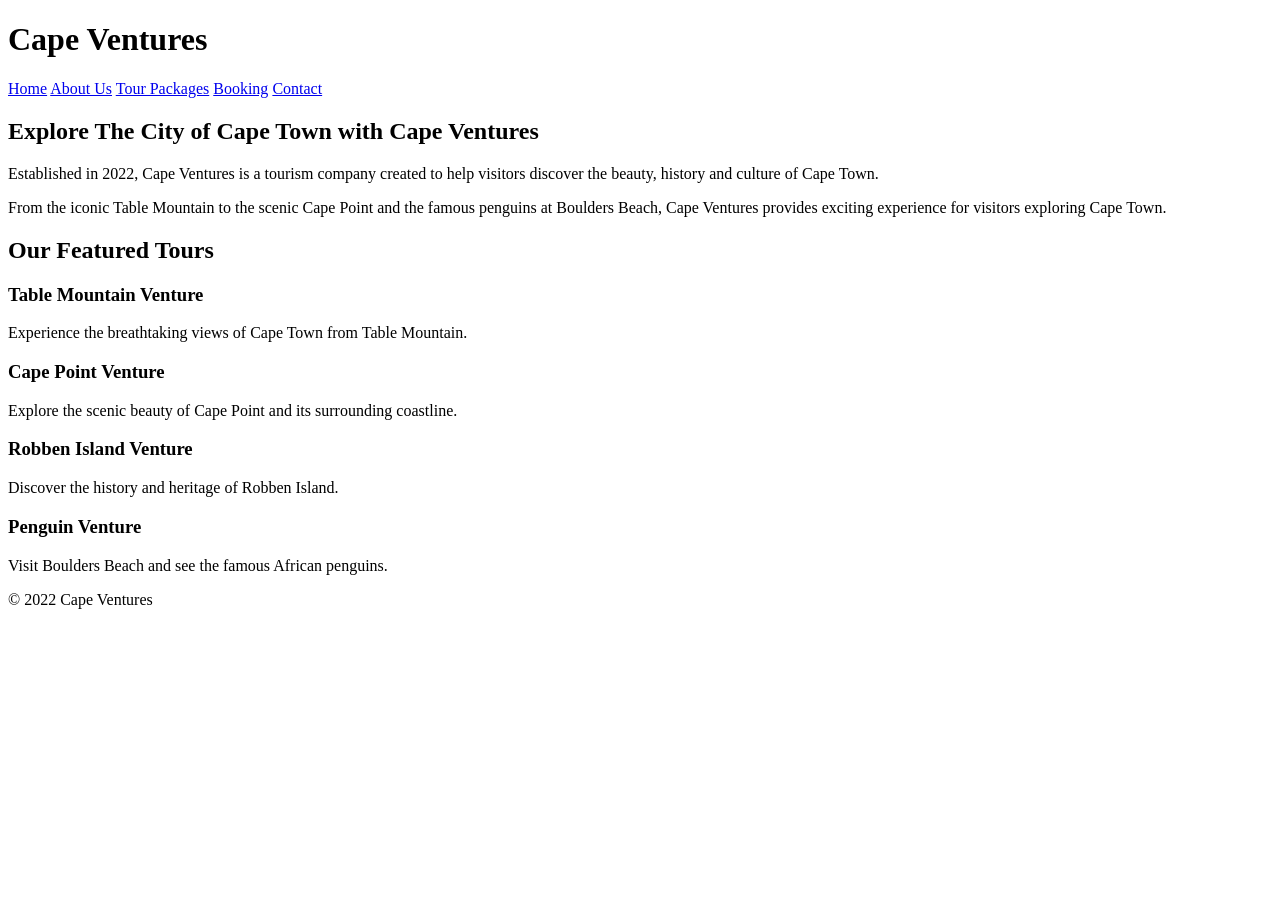
==== index.html @ c9e166fc "Initial Commit" ====
<!DOCTYPE html>
<html lang="en">
 <head>
    <meta charset="UTF-8">
    <meta name="viewport" content="width=device-width, initial-scale=1.0">
    <title>Cape Ventures</title>
    </head>

    <body>
        <header>
            <h1>Cape Ventures</h1>
        </header>

   <!--Main Navigation-->     
            <nav>
                <a href="index.html">Home</a>
                <a href="about.html">About Us</a>
                <a href="tours.html">Tour Packages</a>
                <a href="enquiry.html">Booking</a>
                <a href="contact.html">Contact</a>
            </nav>
        

        <main>
            <section> <!--Main Content-->
                <h2> Explore The City of Cape Town with Cape Ventures</h2>

                <p>
                    Established in 2022, Cape Ventures is a tourism company created to help visitors discover the beauty, history and culture of Cape Town.
                </p>

                <p>
                    From the iconic Table Mountain to the scenic Cape Point and the famous penguins at Boulders Beach, Cape Ventures provides exciting experience for visitors exploring Cape Town.
                </p>
            </section>

            <section>
                <h2> Our Featured Tours</h2>
                <h3> Table Mountain Venture</h3>
                <p>
                    Experience the breathtaking views of Cape Town from Table Mountain.
                </p>
         
                <h3>Cape Point Venture</h3>
                <p>Explore the scenic beauty of Cape Point and its surrounding coastline.</p>

                <h3>Robben Island Venture</h3>
                <p>Discover the history and heritage of Robben Island.</p>
                  
                <h3>Penguin Venture</h3>
                <p>
                    Visit Boulders Beach and see the famous African penguins.
                </p>

                </section>
        </main>

<!--Footer Information-->
 <footer>
    <p>&copy; 2022 Cape Ventures</p>
 </footer>
 </body>
 </html>
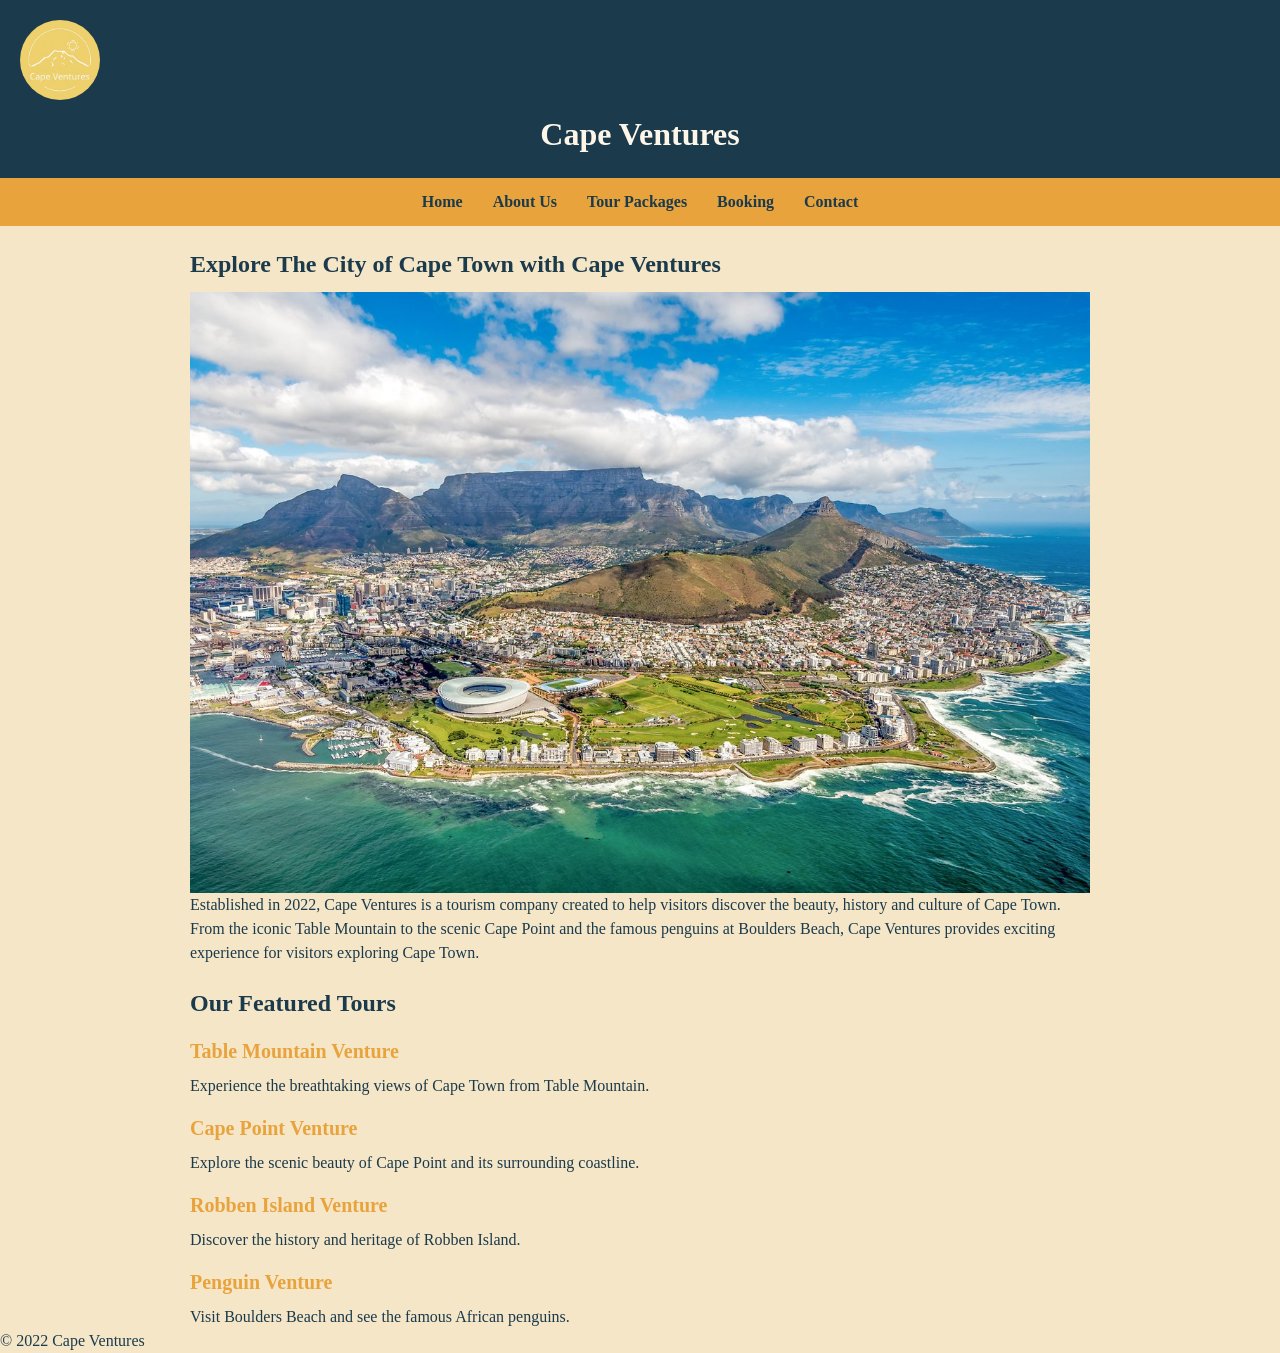
==== commit 6fb9611e: "WEDE POE Part 2" ====
--- a/index.html
+++ b/index.html
@@ -4,10 +4,12 @@
     <meta charset="UTF-8">
     <meta name="viewport" content="width=device-width, initial-scale=1.0">
     <title>Cape Ventures</title>
+    <link rel="stylesheet" href="css/style.css">
     </head>
 
     <body>
         <header>
+        <img src="images/logo.jpg" alt="Cape Ventures logo" width="80">
             <h1>Cape Ventures</h1>
         </header>
 
@@ -22,9 +24,10 @@
         
 
         <main>
+            <!--The images are displayed by each section starting with "<img src"-->
             <section> <!--Main Content-->
                 <h2> Explore The City of Cape Town with Cape Ventures</h2>
-
+ <img src="images/cape-town.jpg" alt="View of Table Mountain, Cape Town">
                 <p>
                     Established in 2022, Cape Ventures is a tourism company created to help visitors discover the beauty, history and culture of Cape Town.
                 </p>
--- a/css/style.css
+++ b/css/style.css
@@ -0,0 +1,113 @@
+*{
+    margin: 0;
+    padding: 0;
+    box-sizing: border-box;
+}
+/*Base styles for the whole website*/
+body {
+    font-family: 'Georgia',serif;
+    font-size: 1rem;
+    line-height: 1.5;
+    color: #1B3A4b;
+    background-color: #f5E6C8;
+}
+/*Header banner with site title*/
+header {
+    background-color: #1b3a4b;
+    padding: 20px;
+    text-align: center;
+}
+ header h1{
+    color: #fdf6e9;
+    font-size: 2rem;
+ }
+/*styling for section headings*/
+ h2 {
+    color: #1b3a4b;
+    font-size: 1.5rem;
+    margin-top: 20px;
+    margin-bottom: 10px;
+ }
+/* styling for smaller headings*/
+ h3 {
+    color: #e8a33d;
+    font-size: 1.25rem ;
+    margin-top: 15px;
+    margin-bottom: 8px;
+ }
+/*navigation menu bar styling*/
+ nav{
+    background-color: #e8a33d;
+    display: flex;
+    justify-content: center;
+    gap: 30px;
+    padding: 12px 0;
+ }
+ nav a {
+    color: #1b3a4b;
+    text-decoration: none;
+    font-weight: bold;
+    font-size: 16px;
+ }
+ nav a:hover{
+    color: #ffffff;
+    text-decoration: underline;
+ }
+
+ nav a:focus {
+    outline: 2px solid #ffffff;
+ }
+
+ nav a:active {
+    color: #ffffff;
+    font-style: italic;
+ }
+
+
+ /*Adds a shadow under the header*/
+ header {
+    box-shadow: 0 2px 6px rgba (0,0,0,0.3);
+ }
+/*Responsive style for a mobile phone*/
+ @media (max-width: 600px) {
+    nav {
+        flex-direction: column;
+        align-items: center;
+        gap: 10px;
+    }
+     header h1 {
+        font-size: 24px;
+     }
+     /*this rounds up the images on a mobile phone*/
+     img{border-radius: 8px}
+ }
+
+ /*Responsive style for tablet screen*/
+ @media (max-width: 900px) {
+    nav{
+        gap: 15px;
+    }
+    header h1 {
+        font-size: 28px;
+    }
+ }
+
+ /*Keeps main content readable on wider screens*/
+ main {
+    width: 90%;
+    max-width: 900px;
+    margin: 0 auto;
+ }
+ /*makes all images responsive*/
+ img{
+   max-width: 100%;
+   height: auto;
+   display: block;
+ } 
+
+ /*styles the logo image to be rounded*/
+ header img{
+   border-radius: 50%;
+   margin-bottom: 10px;
+ }
+  
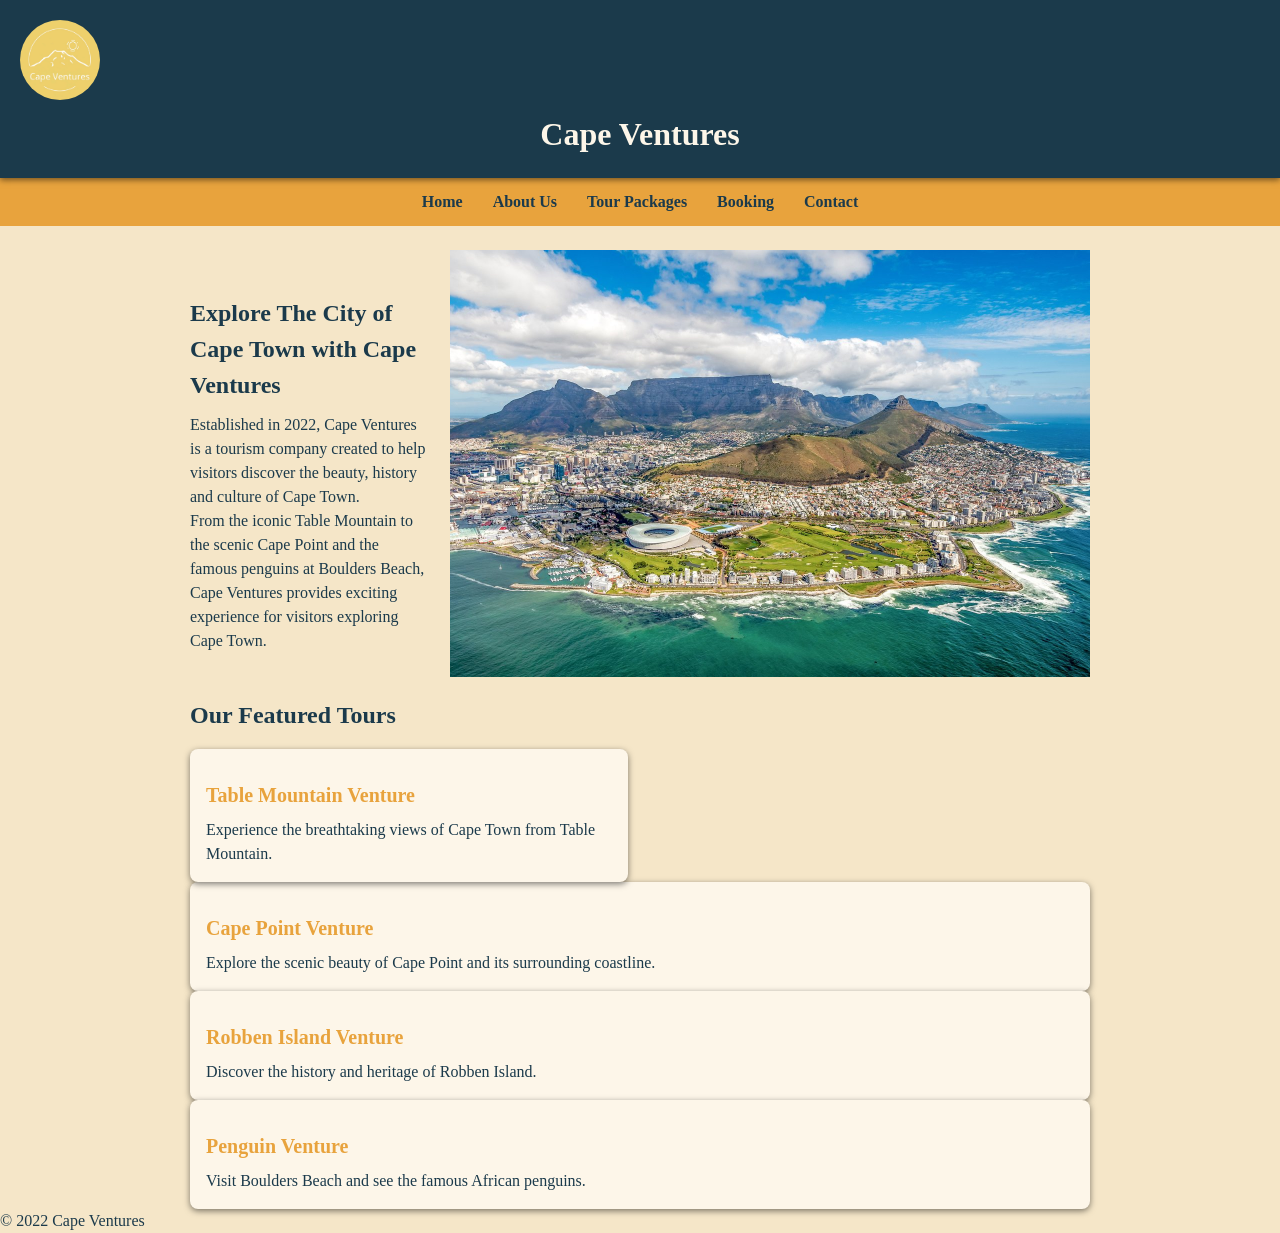
==== commit cdee9191: "Part 2 fixes: fixed the shadow box typo, added root variables,added flexbox hero and Grid card layou" ====
--- a/index.html
+++ b/index.html
@@ -25,36 +25,51 @@
 
         <main>
             <!--The images are displayed by each section starting with "<img src"-->
-            <section> <!--Main Content-->
+            <section class="hero"> <!--Main Content-->
+                <div class="hero-text">
                 <h2> Explore The City of Cape Town with Cape Ventures</h2>
- <img src="images/cape-town.jpg" alt="View of Table Mountain, Cape Town">
                 <p>
                     Established in 2022, Cape Ventures is a tourism company created to help visitors discover the beauty, history and culture of Cape Town.
                 </p>
-
                 <p>
                     From the iconic Table Mountain to the scenic Cape Point and the famous penguins at Boulders Beach, Cape Ventures provides exciting experience for visitors exploring Cape Town.
                 </p>
+                </div>
+                <img src="images/cape-town.jpg" 
+                srcset="images/cape-town-480.jpg 480w , images/cape-town.jpg 1280w"
+                sizes="(max-width: 600px) 100vw, 50vw"
+                alt="View of Table Mountain, Cape Town">
             </section>
+
 
             <section>
                 <h2> Our Featured Tours</h2>
+                <div class="grid">
+                    <article class="card">         
                 <h3> Table Mountain Venture</h3>
                 <p>
                     Experience the breathtaking views of Cape Town from Table Mountain.
                 </p>
-         
+            </article>
+           </div>
+
+           <article class="card">
                 <h3>Cape Point Venture</h3>
                 <p>Explore the scenic beauty of Cape Point and its surrounding coastline.</p>
+            </article>
 
+            <article class="card">
                 <h3>Robben Island Venture</h3>
                 <p>Discover the history and heritage of Robben Island.</p>
-                  
+                 </article>
+                 
+                 <article class="card">
                 <h3>Penguin Venture</h3>
                 <p>
                     Visit Boulders Beach and see the famous African penguins.
                 </p>
-
+            </article>
+            
                 </section>
         </main>
 
--- a/css/style.css
+++ b/css/style.css
@@ -2,72 +2,93 @@
     margin: 0;
     padding: 0;
     box-sizing: border-box;
+}
+/* Variables: colours, shadow and spacing stored once and reused */
+:root {
+   --navy: #1b3a4b;
+   --gold: #e8a33d;
+   --sand: #f5e6c8;
+   --cream: #fdf6e9;
+   --white: #ffffff;
+   --shadow: 0 2px 6px rgba(0, 0, 0, 0.5);
 }
 /*Base styles for the whole website*/
 body {
     font-family: 'Georgia',serif;
     font-size: 1rem;
     line-height: 1.5;
-    color: #1B3A4b;
-    background-color: #f5E6C8;
+    color: var(--navy);
+    background-color: var(--sand);
 }
 /*Header banner with site title*/
 header {
-    background-color: #1b3a4b;
+    background-color: var(--navy);
     padding: 20px;
     text-align: center;
 }
  header h1{
-    color: #fdf6e9;
+    color: var(--cream);
     font-size: 2rem;
  }
 /*styling for section headings*/
  h2 {
-    color: #1b3a4b;
+    color: var(--navy);
     font-size: 1.5rem;
     margin-top: 20px;
     margin-bottom: 10px;
  }
 /* styling for smaller headings*/
  h3 {
-    color: #e8a33d;
+    color: var(--gold);
     font-size: 1.25rem ;
     margin-top: 15px;
     margin-bottom: 8px;
  }
 /*navigation menu bar styling*/
  nav{
-    background-color: #e8a33d;
+    background-color: var(--gold);
     display: flex;
     justify-content: center;
     gap: 30px;
     padding: 12px 0;
  }
  nav a {
-    color: #1b3a4b;
+    color: var(--navy);
     text-decoration: none;
     font-weight: bold;
     font-size: 16px;
  }
  nav a:hover{
-    color: #ffffff;
+    color: var(--white);
     text-decoration: underline;
  }
 
  nav a:focus {
-    outline: 2px solid #ffffff;
+    outline: 2px solid var(--white);
  }
 
  nav a:active {
-    color: #ffffff;
+    color: var(--white);
     font-style: italic;
  }
 
 
  /*Adds a shadow under the header*/
  header {
-    box-shadow: 0 2px 6px rgba (0,0,0,0.3);
- }
+    box-shadow: var(--shadow);
+    position: relative;
+    z-index: 1;
+ }
+  /*Responsive style for tablet screen*/
+ @media (max-width: 900px) {
+    nav{
+        gap: 15px;
+    }
+    header h1 {
+        font-size: 28px;
+    }
+ }
+
 /*Responsive style for a mobile phone*/
  @media (max-width: 600px) {
     nav {
@@ -82,15 +103,6 @@
      img{border-radius: 8px}
  }
 
- /*Responsive style for tablet screen*/
- @media (max-width: 900px) {
-    nav{
-        gap: 15px;
-    }
-    header h1 {
-        font-size: 28px;
-    }
- }
 
  /*Keeps main content readable on wider screens*/
  main {
@@ -110,4 +122,158 @@
    border-radius: 50%;
    margin-bottom: 10px;
  }
-  
+ /* Part 2 feedback fixes */
+ /* Flexbox layout for the home page hero */
+ 
+ .hero {
+   display: flex;
+   gap: 1.5rem;
+   align-items: center;
+   margin-top: 1.5rem;
+ }
+
+ .hero > * {
+   flex: 1;
+ }
+
+ /* Grid layout for the cards */
+.grid {
+   display: grid;
+   grid-template-columns: repeat(2, 1fr);
+   gap: 1.5rem;
+   margin-top: 1rem;
+}
+
+.grid-3 {
+   grid-template-columns: repeat(3, 1fr);
+}
+
+.card {
+   background-color: var(--cream);
+   border-radius: 8px;
+   padding: 1rem;
+   box-shadow: var(--shadow);
+}
+
+.card img {
+   width: 100%;
+   border-radius: 8px;
+   margin-bottom: 0.5rem;
+}
+
+/* Responsive: tablet */
+@media (max-width: 900px) {
+   h2 {font-size: 1.35rem; }
+   h3 {font-size: 1.15rem; }
+   body {font-size: 0.975rem; }
+   .hero { flex-direction: column; }
+   .grid-3 { grid-template-columns: repeat(2, 1fr); } 
+}
+
+/* Responsive: mobile phone */
+@media (max-width: 600px) {
+   h2 { font-size: 1.25rem; }
+   h3 {font-size: 1.1rem; }
+   body { font-size: 0.95rem; }
+   .grid, .grid-3 {grid-template-columns: 1fr; }
+}
+/* Part 3 Accordion */
+.acc-item {
+   border-bottom: 1px solid var(--navy);
+}
+.acc-btn{
+width : 100%;
+text-align: left;
+background: none;
+border: none;
+font: inherit;
+font-weight: bold;
+color: var(--navy);
+padding: 0.75rem 0;
+cursor: pointer;
+} 
+
+.acc-btn::after {
+content: "+" ;
+float: right;
+}
+
+.acc-btn[aria-expanded="true"]::after {
+   content: "\2212" ;
+}
+
+.acc-btn:hover,
+.acc-btn:focus {
+   color: var(--gold);
+}
+
+/* gallery and lightbox */
+
+.gallery a {
+   display: block;
+   overflow: hidden;
+   border-radius: 8px;
+   box-shadow: var(--shadow)
+}
+
+.gallery img {
+   width: 100%;
+   transition: transform 0.4s;
+}
+
+.gallery a:hover img,
+.gallery a:focus img {
+   transform: scale(1.08);
+}
+
+dialog {
+   border: none;
+   border-radius: 8px;
+   padding: 1.5rem;
+   width: min(92vw, 600px);
+   margin: auto;
+   background-color: var(--cream);
+   color: var(--navy);
+}
+
+dialog::backdrop {
+   background: rgba(0, 0, 0, 0.65);
+}
+dialog img {
+   margin: 0 auto;
+   max-height: 60vh;
+   border-radius: 8px;
+}
+
+.close {
+   position: absolute;
+   top: 0.25rem;
+   right: 0.75rem;
+   background: none;
+   border: none;
+   font-size: 2rem;
+   color: var(--navy);
+   cursor: pointer;
+}
+
+.lb-buttons {
+   display: flex;
+   gap: 0.5rem;
+   margin-top: 0.75rem;
+}
+
+.lb-buttons button {
+   background-color: var(--navy);
+   color: var(--cream);
+   border: 2px solid var(--navy);
+   border-radius: 8px;
+   padding: 0.5rem 1rem;
+   font: inherit;
+   cursor: pointer;
+}
+
+.lb-buttons button:hover,
+.lb-buttons button:focus {
+   background-color: var(--gold);
+   color: var(--navy)
+}
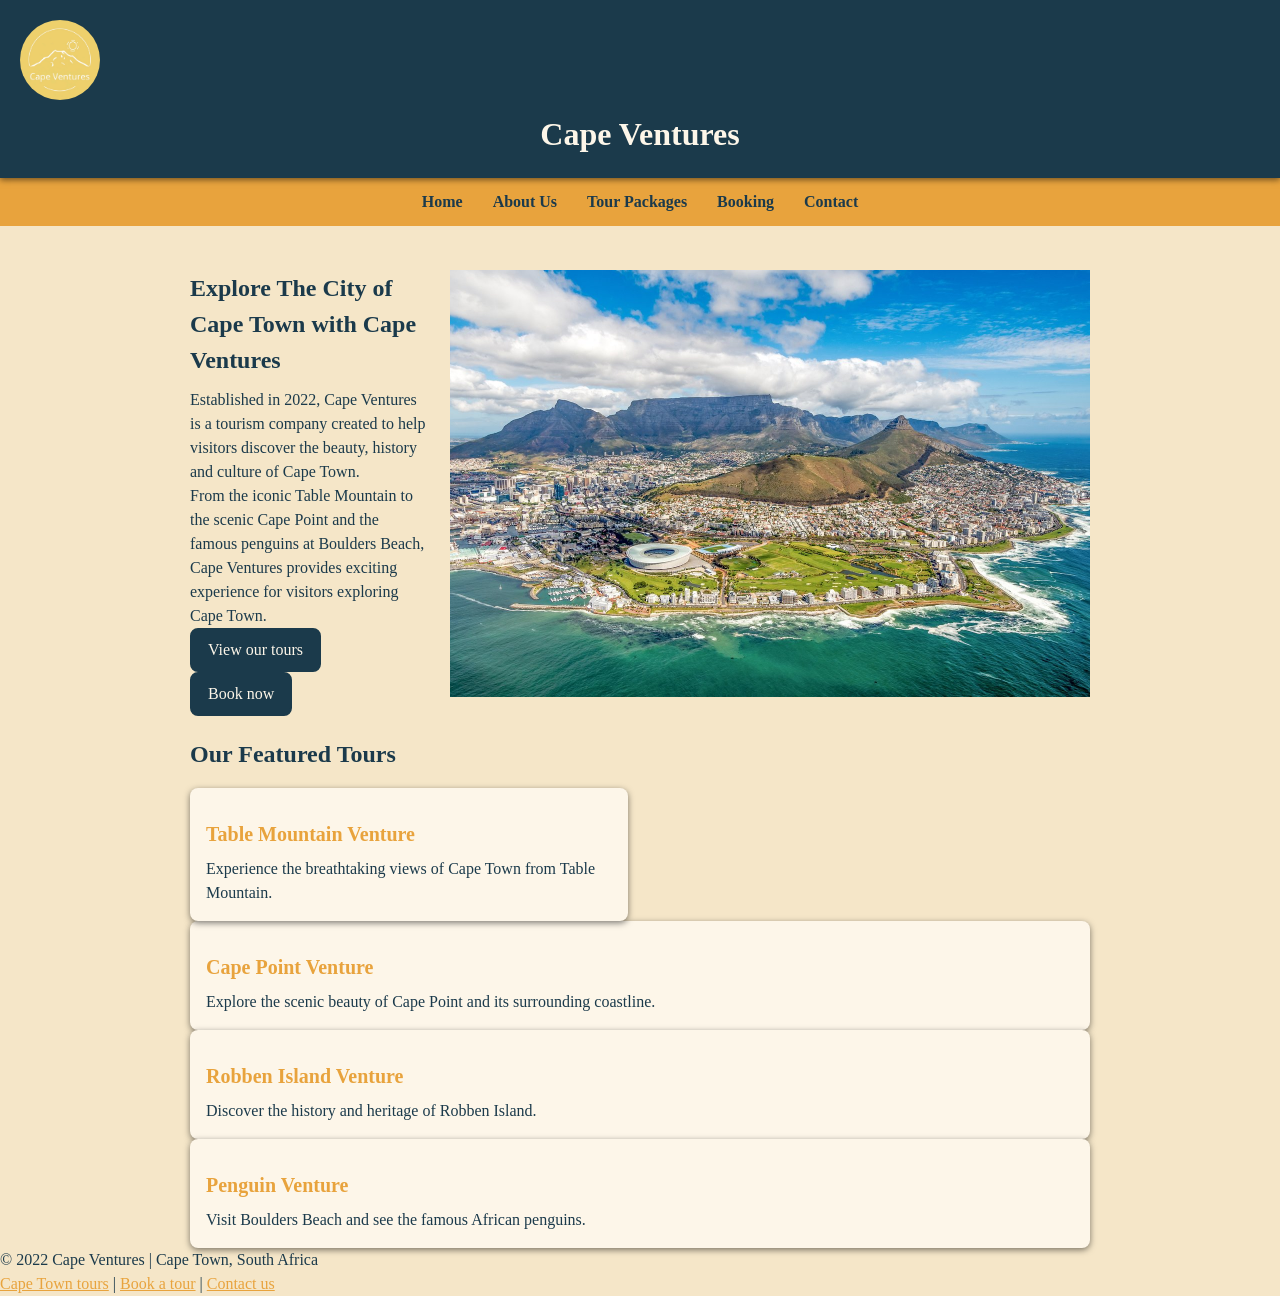
==== commit 629730c1: "added internal links,local SEO data,referrer policy and lazy loading" ====
--- a/index.html
+++ b/index.html
@@ -3,13 +3,26 @@
  <head>
     <meta charset="UTF-8">
     <meta name="viewport" content="width=device-width, initial-scale=1.0">
-    <title>Cape Ventures</title>
+    <title>Cape Town Tours and Day Trips | Cape Ventures</title>
+    <meta name="description" contect="Book guided Cape Town tours with Cape Ventures: Table Mountain, Cape Point,
+    Robben Island and the Boulders Beach penguins. Established in 2022.">
+    <meta name="keywords" content="Cape Town tours, Table Mountain tour, Cape Point tour,
+    Robben Island tour, Boulders Beach penguins, Cape Ventures">
+    <meta name="author" content="Megan Arigundia">
+        <!--Security-Limits the information my site shares with other sites-->
+    <meta name="referrer" content="strict-origin-when-cross-origin">
     <link rel="stylesheet" href="css/style.css">
+    <!-- Local SEO: tells search engine who we are and where we are-->
+     <script type="application/ld+json">
+       { "@context": "https://schema.org","@type":"TravelAgency","name":"Cape Ventures","url":
+        "https://maeloy.github.io/Cape-Ventures/","email":"info@capeventures.co.za","telephone":"+27123456789","foundingDate":
+        "2022","address":{"@type":"PostalAddress","addressLocality":"CapeTown","addressCountry":"ZA"}}
+     </script>
     </head>
 
     <body>
         <header>
-        <img src="images/logo.jpg" alt="Cape Ventures logo" width="80">
+        <img src="images/cape-ventures-logo.jpg" alt="Cape Ventures logo" width="80">
             <h1>Cape Ventures</h1>
         </header>
 
@@ -34,9 +47,11 @@
                 <p>
                     From the iconic Table Mountain to the scenic Cape Point and the famous penguins at Boulders Beach, Cape Ventures provides exciting experience for visitors exploring Cape Town.
                 </p>
+                <a class="map-btn" href="tours.html">View our tours</a>
+                <a class="map-btn" href="enquiry.html">Book now</a>
                 </div>
-                <img src="images/cape-town.jpg" 
-                srcset="images/cape-town-480.jpg 480w , images/cape-town.jpg 1280w"
+                <img src="images/cape-town-table-mountain-view.jpg" 
+                srcset="images/cape-town-table-mountain-view-480.jpg 480w , images/cape-town-table-mountain-view.jpg 1280w"
                 sizes="(max-width: 600px) 100vw, 50vw"
                 alt="View of Table Mountain, Cape Town">
             </section>
@@ -45,7 +60,7 @@
             <section>
                 <h2> Our Featured Tours</h2>
                 <div class="grid">
-                    <article class="card">         
+                    <article class="card reveal">         
                 <h3> Table Mountain Venture</h3>
                 <p>
                     Experience the breathtaking views of Cape Town from Table Mountain.
@@ -53,17 +68,17 @@
             </article>
            </div>
 
-           <article class="card">
+           <article class="card reveal">
                 <h3>Cape Point Venture</h3>
                 <p>Explore the scenic beauty of Cape Point and its surrounding coastline.</p>
             </article>
 
-            <article class="card">
+            <article class="card reveal">
                 <h3>Robben Island Venture</h3>
                 <p>Discover the history and heritage of Robben Island.</p>
                  </article>
                  
-                 <article class="card">
+                 <article class="card reveal">
                 <h3>Penguin Venture</h3>
                 <p>
                     Visit Boulders Beach and see the famous African penguins.
@@ -75,7 +90,10 @@
 
 <!--Footer Information-->
  <footer>
-    <p>&copy; 2022 Cape Ventures</p>
+    <p>&copy; 2022 Cape Ventures | Cape Town, South Africa</p>
+    <p><a href="tours.html">Cape Town tours</a> | <a
+    href="enquiry.html">Book a tour</a> | <a href="contact.html">Contact us</a></p>
  </footer>
+ <script src="js/main.js" defer></script>
  </body>
  </html>
--- a/css/style.css
+++ b/css/style.css
@@ -277,3 +277,176 @@
    background-color: var(--gold);
    color: var(--navy)
 }
+
+/* Part 3 Map */
+#map {
+   height: 320px;
+   border-radius: 8px;
+   box-shadow: var(--shadow)
+}
+
+.btn-row {
+   display: flex;
+   gap: 0.5rem;
+   flex-wrap: wrap;
+   margin: 1rem 0;
+}
+.map-btn {
+   background-color: var(--navy);
+   color: var(--cream);
+   border: 2px solid var(--navy);
+   border-radius: 8px;
+   padding: 0.5rem 1rem;
+   font: inherit;
+   cursor: pointer;
+}
+.map-btn:hover,
+.map-btn:focus {
+   background-color: var(--gold);
+   color: var(--navy);
+}
+
+/* Animations and transisiions */
+/* The page title fades in when the page loads */
+
+header h1{
+   animation: fadeIn 1s ease-in;
+}
+@keyframes fadeIn {
+   from { opacity: 0; transform: translateY(-10px); }
+   to { opacity: 1; transform: none;}
+}
+
+/* The transition card lift up smoothly when you hover over them */
+.card {
+   transition: transform 0.3s, box-shadow 0.3s;
+}
+.card:hover {
+   transform: translateY(-5px);
+   box-shadow: 0 6px 14px rgba(0, 0, 0, 0.35);
+}
+
+/* Scroll animation: cards start of hidden and then fade up when they appear on the screen.
+The .js class is added by main.js so that the cards stay visible if JavaScript is off */
+.js .reveal {
+   opacity: 0;
+   transform: translateY(20px);
+   transition: opacity 0.6s, transform 0.6s, box-shadow 0.3s;
+}
+.js .reveal.visible {
+   opacity: 1;
+   transform: none;
+}
+.js .reveal.visible:hover {
+   transform: translateY(-5px);
+}
+/*Respect visitors who might prefer less movement */
+@media (prefers-reduced-motion: reduce) {
+   * {animation: none !important; transition: none !important;}
+}
+
+/* Search and sort controls */
+.controls {
+   display: grid;
+   grid-template-columns: 2fr 1fr;
+   gap: 1.5rem;
+   margin: 1rem 0;
+}
+.controls label {
+   display: block;
+   font-weight: bold;
+   margin-bottom: 0.25rem;
+}
+.controls input,
+.controls select {
+   width: 100%;
+   padding: 0.5rem;
+   font: inherit;
+   border: 2px solid var(--navy);
+   border-radius: 8px;
+   background-color: var(--white);
+   color: var(--navy);
+}
+
+.controls input:focus,
+.controls select:focus {
+   outline: 3px solid var(--gold);
+}
+a.map-btn {
+   display: inline-block;
+   text-decoration: none;
+}
+@media (max-width: 600px) {
+   .controls {grid-template-columns: 1fr;}
+}
+/* forms */
+
+fieldset {
+   border: 2px solid var(--navy);
+   border-radius: 8px;
+   padding: 1rem;
+   margin-bottom: 1rem;
+   background-color: var(--cream);
+}
+legend {
+   font-weight: bold;
+   padding: 0 0.5rem;
+}
+.field {
+   margin-bottom: 0..75rem;
+}
+form label,
+.label{
+   display:block;
+   font-weight: bold;
+   margin-bottom: 0.25rem;
+}
+form label.inline {
+   font-weight: normal;
+}
+form input,
+form select,
+form textarea {
+width: 100%;
+padding: 0.5rem;
+font: inherit;
+border: 2px solid var(--navy);
+border-radius: 8px;
+background-color: var(--white);
+color: var(--navy);
+}
+form input[type="radio"],
+form input[type="checkbox"] {
+   width: auto;
+   margin-right: 0.5rem;
+}
+form input:focus,
+form select:focus,
+form textarea:focus {
+   outline: 3px solid var(--gold);
+}
+.invalid {
+   border-color: #b00020;
+   background-color: #fff0f0;
+}
+.error {
+   display: block;
+   color: #b00020;
+   font-size: 0.875rem;
+   min-height: 1.2em;
+}
+.response {
+   background-color: var(--cream);
+   border-left: 6px solid var(--gold);
+   border-radius: 8px;
+   padding: 1rem;
+   margin-top: 1rem;
+   box-shadow: var(--shadow);
+}
+.response ul {
+   margin: 0.5rem 0 0.5rem 1.5rem;
+}
+footer a {
+   color: var(--gold);
+}
+
